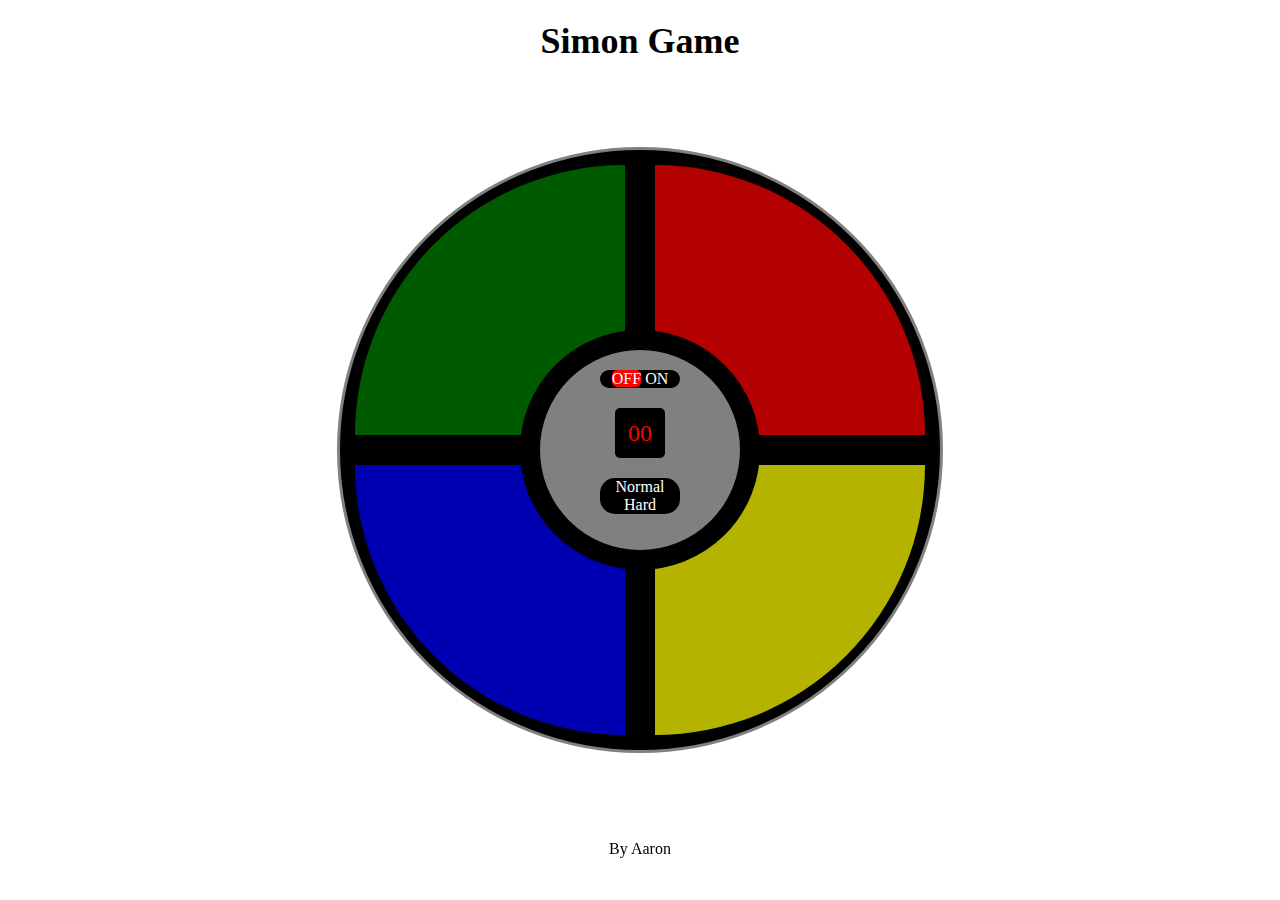
==== simon.html @ ca3432e5 "Create simon.html" ====
<!DOCTYPE html>
<html lang="en">
<head>
    <meta charset="UTF-8">
    <meta name="viewport" content="width=device-width, initial-scale=1.0">
    <meta http-equiv="X-UA-Compatible" content="ie=edge">
    <title>My Simon Game</title>
    <style>
        * {
            margin: 0;
            padding: 0;
        }
        #container{
            height: 100vh;
            width: 100vw;
            display: flex;
            flex-direction: column;
        }
        header, footer{
            height: 80px;
            text-align: center;
            width: 100%
        }
        footer{
            position: fixed;
            bottom: 0;
        }
        footer p {
            padding: 20px;
        }
        h1{
            font-size: 36px;
            margin-top:20px;
        }
        .main {
            margin: auto;
        }
        #game{
            height: 600px;
            width: 600px;
            background-color: black;
            border-radius: 100%;
            border: 3px solid grey;
            display: flex;
            flex-wrap: wrap;
            align-items: center;
            justify-content: space-around;
            margin-bottom: 80px;
        }
        .color{
            width:45%;
            height: 45%;
            justify-content: space-between;
            opacity: 0.7;
            transition: 300ms ease;
        }
        .active {
            opacity: 1;
        }
        #green{
            background-color: green;
            border-top-left-radius: 100%;
            
        }
        #red{
            background-color: red;
            border-top-right-radius: 100%;
            
        }
        #blue{
            background-color: blue;
            border-bottom-left-radius: 100%;
        }
        #yellow{
            background-color: yellow;
            border-bottom-right-radius: 100%;
        }
        #control{
            position: absolute;
            border: 20px black solid;
            margin: auto;
            width: 200px;
            height: 200px;
            z-index: 2;
            background-color: grey;
            border-radius: 100%;
            text-align: center;
        }
        .toggle{
            margin: 20px auto;
            width: 80px;
            background-color: black;
            border-radius: 15px;
            color: white;
        }
        .active{
            border-radius: 5px;
            background-color: red;
        }
        .counter{
            width: 50px;
            height: 50px;
            background-color: black;
            margin: 20px auto;
            border-radius: 5px;
            color: red;
            font-size: 24px;
            display: flex;
        }
        .count{
            margin: auto;
        }

    </style>
</head>
<body>
    <!-- page container-->
    <div id="container">  
        <header>
            <h1>Simon Game</h1>
        </header>
        <div class="main">
            <!--game div--> 
            <div id="game"> 
                <!--color buttons-->
                <div id="green" class="color" data-color="0"></div>
                <div id="red" class="color" data-color="1"></div>
                <div id="blue" class="color" data-color="2"></div>
                <div id="yellow" class="color" data-color="3"></div>

                <!-- control panel-->
                <div id="control">
                    <div class="toggle start">
                        <span class="on active">OFF</span>
                        <span class="off">ON</span>
                    </div>
                    <div class="counter">
                        <span class="count" data-count="0">00</span>
                    </div>
                    <div class=" toggle mode">
                        <span class="diff">Normal</span>
                        <span class="diff">Hard</span>
                    </div>
                </div>
            </div>
        </div>
        <footer>
            <p>By Aaron</p>
        </footer>
    </div>
</body>
<script>
    function simon {
        var seq = [];
        var user = [];
        var mode = "normal";
        var round = 0;

        start: function() {
            
        }
    }
</script>
</html>
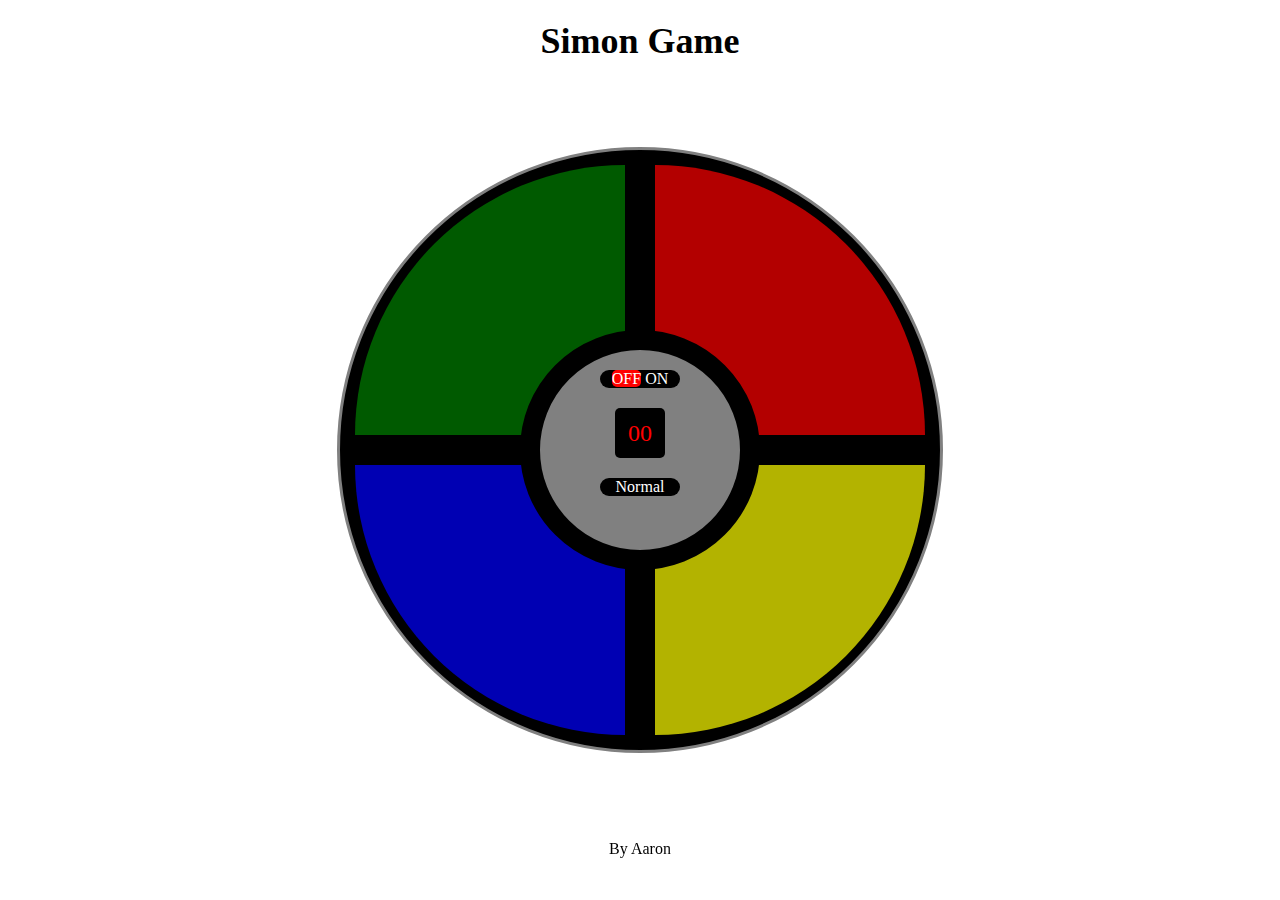
==== commit d85a2dc9: "Update simon.html" ====
--- a/simon.html
+++ b/simon.html
@@ -5,112 +5,112 @@
     <meta name="viewport" content="width=device-width, initial-scale=1.0">
     <meta http-equiv="X-UA-Compatible" content="ie=edge">
     <title>My Simon Game</title>
+    <link rel="stylesheet" type="text/css" href="style.css">
     <style>
         * {
-            margin: 0;
-            padding: 0;
-        }
-        #container{
-            height: 100vh;
-            width: 100vw;
-            display: flex;
-            flex-direction: column;
-        }
-        header, footer{
-            height: 80px;
-            text-align: center;
-            width: 100%
-        }
-        footer{
-            position: fixed;
-            bottom: 0;
-        }
-        footer p {
-            padding: 20px;
-        }
-        h1{
-            font-size: 36px;
-            margin-top:20px;
-        }
-        .main {
-            margin: auto;
-        }
-        #game{
-            height: 600px;
-            width: 600px;
-            background-color: black;
-            border-radius: 100%;
-            border: 3px solid grey;
-            display: flex;
-            flex-wrap: wrap;
-            align-items: center;
-            justify-content: space-around;
-            margin-bottom: 80px;
-        }
-        .color{
-            width:45%;
-            height: 45%;
-            justify-content: space-between;
-            opacity: 0.7;
-            transition: 300ms ease;
-        }
-        .active {
-            opacity: 1;
-        }
-        #green{
-            background-color: green;
-            border-top-left-radius: 100%;
-            
-        }
-        #red{
-            background-color: red;
-            border-top-right-radius: 100%;
-            
-        }
-        #blue{
-            background-color: blue;
-            border-bottom-left-radius: 100%;
-        }
-        #yellow{
-            background-color: yellow;
-            border-bottom-right-radius: 100%;
-        }
-        #control{
-            position: absolute;
-            border: 20px black solid;
-            margin: auto;
-            width: 200px;
-            height: 200px;
-            z-index: 2;
-            background-color: grey;
-            border-radius: 100%;
-            text-align: center;
-        }
-        .toggle{
-            margin: 20px auto;
-            width: 80px;
-            background-color: black;
-            border-radius: 15px;
-            color: white;
-        }
-        .active{
-            border-radius: 5px;
-            background-color: red;
-        }
-        .counter{
-            width: 50px;
-            height: 50px;
-            background-color: black;
-            margin: 20px auto;
-            border-radius: 5px;
-            color: red;
-            font-size: 24px;
-            display: flex;
-        }
-        .count{
-            margin: auto;
-        }
-
+    margin: 0;
+    padding: 0;
+}
+#container{
+    height: 100vh;
+    width: 100vw;
+    display: flex;
+    flex-direction: column;
+}
+header, footer{
+    height: 80px;
+    text-align: center;
+    width: 100%
+}
+footer{
+    position: fixed;
+    bottom: 0;
+}
+footer p {
+    padding: 20px;
+}
+h1{
+    font-size: 36px;
+    margin-top:20px;
+}
+.main {
+    margin: auto;
+}
+#game{
+    height: 600px;
+    width: 600px;
+    background-color: black;
+    border-radius: 100%;
+    border: 3px solid grey;
+    display: flex;
+    flex-wrap: wrap;
+    align-items: center;
+    justify-content: space-around;
+    margin-bottom: 80px;
+}
+.color{
+    width:45%;
+    height: 45%;
+    justify-content: space-between;
+    opacity: 0.7;
+    transition: 300ms ease;
+}
+.pushed {
+    opacity: 1;
+}
+#green{
+    background-color: green;
+    border-top-left-radius: 100%;
+    
+}
+#red{
+    background-color: red;
+    border-top-right-radius: 100%;
+    
+}
+#blue{
+    background-color: blue;
+    border-bottom-left-radius: 100%;
+}
+#yellow{
+    background-color: yellow;
+    border-bottom-right-radius: 100%;
+}
+#control{
+    position: absolute;
+    border: 20px black solid;
+    margin: auto;
+    width: 200px;
+    height: 200px;
+    z-index: 2;
+    background-color: grey;
+    border-radius: 100%;
+    text-align: center;
+}
+.toggle{
+    margin: 20px auto;
+    width: 80px;
+    background-color: black;
+    border-radius: 15px;
+    color: white;
+}
+.active{
+    border-radius: 5px;
+    background-color: red;
+}
+.counter{
+    width: 50px;
+    height: 50px;
+    background-color: black;
+    margin: 20px auto;
+    border-radius: 5px;
+    color: red;
+    font-size: 24px;
+    display: flex;
+}
+.round{
+    margin: auto;
+}
     </style>
 </head>
 <body>
@@ -130,16 +130,15 @@
 
                 <!-- control panel-->
                 <div id="control">
-                    <div class="toggle start">
-                        <span class="on active">OFF</span>
-                        <span class="off">ON</span>
+                    <div class="toggle start" data-status="start">
+                        <span class="off active">OFF</span>
+                        <span class="on">ON</span>
                     </div>
                     <div class="counter">
-                        <span class="count" data-count="0">00</span>
+                        <span class="round" data-count="0">00</span>
                     </div>
                     <div class=" toggle mode">
-                        <span class="diff">Normal</span>
-                        <span class="diff">Hard</span>
+                        <span class="diff" data-diff="Normal">Normal</span>
                     </div>
                 </div>
             </div>
@@ -148,17 +147,207 @@
             <p>By Aaron</p>
         </footer>
     </div>
+     <script type="text/javascript" src="main.js"></script>
 </body>
 <script>
-    function simon {
-        var seq = [];
-        var user = [];
-        var mode = "normal";
-        var round = 0;
-
-        start: function() {
+var simon = {
+    seq: [],
+    user:  [],
+    mode:  "normal",
+    turn: 'ai',
+    round: 0,
+    on: false,
+    difficulty: 500, //  change to adjust difficulty
+
+
+    //starts the machine and binds the start button
+    //maybe add a startup sequence here? 
+    init: function() {
+        var start = document.querySelector('.start');
+        start.addEventListener('click', function(){
+                simon.start(); 
+            })
+        var mode = document.querySelector('.mode'); //TBA
+    },
+
+    // starts the game
+    start: function() {
+        //reset our variables
+        this.seq = [];
+        this.user = [];
+        this.round = 0;
+        simon.onOff();
+          
+    }, //end start
+
+    //stop the sequence??
+    stop: function(){
+        
+    },
+
+    //cosmetic on/off button plus triggers the AI to go 
+    onOff: function(){
+        if(!simon.on) {
+            document.querySelector('.off').className = "off";
+            document.querySelector('.on').className = "on active";
+            simon.on = true;
+            console.log('on');
+            simon.goAI(); // starts things off; add startup effect later?
+        } else {
+            document.querySelector('.on').className = "on";
+            document.querySelector('.off').className = "off active";
+            simon.on = false;
+            console.log('off')
+            simon.stop();
+            //ADD powerdown sequence/effect later?
+        }
+    },
+
+    //generic function to select a color and store the value in the respective array
+    selectColor: function(color){
+        var ele = document.querySelector('.color[data-color="' + color +'"]');
+        console.log('color#: ' + ele.id);
+        //highlight
+        document.getElementById(ele.id).className = "color pushed"; 
+        //set timeout to remove highlight
+        setTimeout(function() {
+            document.getElementById(ele.id).className = "color";
+        }, ( 250 ) ); 
+    }, //end selectColor
+
+    // ai turn 
+    // increment the round
+    // 1. loop through array of turns, if present
+    // 2. add new number then add one more
+    // 3. fire userTurn 
+    goAI: function(){
+        simon.round++;
+        simon.user = [];
+        document.querySelector('.round').innerHTML = simon.round;
+        console.log('_______________ round  ' + simon.round +'_____________');
+        console.log('AIlog: ' + simon.seq + ' player log: ' + simon.user);
+        if(simon.seq.length === 0){
+            addOne();
+        } else {
+            seqLoop();
+        }
+        
+        
+        // looping through array function
+        function seqLoop() {
+            var loops = simon.seq.length;
+            console.log(' seqLoop has fired. length: ' + loops)
+
+            //..the loop
+            var i = 0;
+            var theLoop = setInterval(function() {
+                var color = simon.seq[i];
+                //console.log('firing selectColor#' + i)
+                simon.selectColor(color);
+                i++;
+
+                if(i >= loops) {
+                    console.log('loop cleared')
+                    window.clearInterval(theLoop);
+                    //advances turn if it is the ai's turn
+                    if(simon.turn === 'ai') {
+                        setTimeout(function(){
+                            addOne();
+                        }, simon.difficulty)
+                    }
+                }
+                
+                
+            }, simon.difficulty ); 
+
+            // for(var i = 0; i < loops; i++) {
+            //     setTimeout(function(){
+            //         var color = simon.seq[i];
+            //         simon.selectColor(color);
+            //     }, i*simon.difficulty)
+            // } 
+            
+        } //end seqLoop
+        
+        //ai's new move
+        function addOne(){
+            console.log('addOne has fired')
+            var num = Math.floor(Math.random() * 4);
+            simon.seq.push(num);
+            simon.selectColor(num);
+            //wait 750ms then fire the user turn
+            setTimeout(simon.goUser(), (750));
             
         }
-    }
-</script>
+    }, //end go AI
+
+    //  1. toggle inputs
+    //  2.  wait for input
+    //  3. after each input, fire check function
+    //  4. check array length matches and has checked
+    //      5. remove inputs then fire goAI()
+    goUser: function(){
+        // goUser variables
+        console.log('_______________user turn_________________')
+        console.log('AIlog: ' + simon.seq + ' player log: ' + simon.user);
+        var cButs = document.querySelectorAll('.color');
+        
+        // goUser main logic
+        simon.turn = 'user';
+        enable();
+        
+
+
+        // helper functions for goUser
+        function check() {
+            var arr1 = simon.seq;
+            var arr2 = simon.user;
+            //var allPased;
+            var counter = 0;
+            arr2.forEach((e, i, arr) => {
+                //console.log('a1 value:' + arr1[i] + ', a2 value:' + arr2[i])
+                if(arr1[i] == e) {
+                    console.log('you cho-cho-chose wisely for #' + i); 
+                    counter++; 
+                }
+                if(arr1[i] != e) {
+                    console.log('you dun messed up for #' + i + '; try again');
+                    simon.user = [];
+                    counter = 0;
+                }
+            });
+
+            //advances the turn if the arrays are the right size and match fully
+            if(counter === arr1.length) {
+                disable();
+                simon.turn = 'ai';
+                setTimeout(simon.goAI(), 1000 );  
+            }
+        };
+
+        function enable() {
+            cButs.forEach(e => e.addEventListener('click', bind));
+        };
+
+        function disable() {
+            cButs.forEach(e => e.removeEventListener('click', bind));
+        };
+
+        function bind() {
+                console.log(' I clicked ' + this.id + ' ' + this.dataset.color);
+                simon.user.push(this.dataset.color);
+                simon.selectColor(this.dataset.color); //passes 0-3, and the array to log the value.
+                //fire next step during highlight
+                 setTimeout(function(){
+                     check();
+                 }, 250 )      
+        };
+    },
+
+
+} //end simon
+
+window.onload = simon.init();
+ </script> 
+
 </html>
